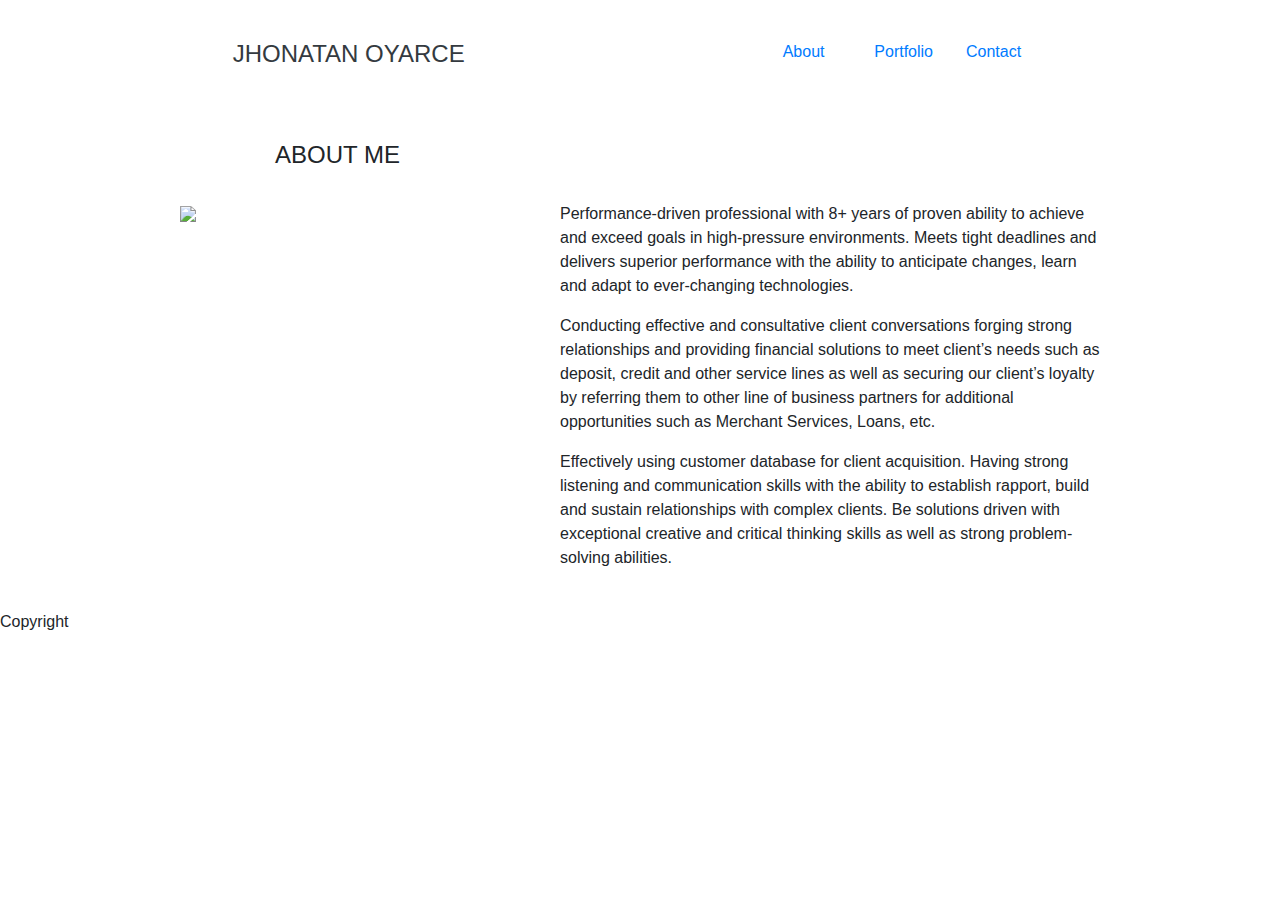
==== index.html @ 0747c2e8 "ok" ====
<!DOCTYPE html>
<html lang="english">    
<link rel="stylesheet" href="https://stackpath.bootstrapcdn.com/bootstrap/4.3.1/css/bootstrap.min.css" integrity="sha384-ggOyR0iXCbMQv3Xipma34MD+dH/1fQ784/j6cY/iJTQUOhcWr7x9JvoRxT2MZw1T" crossorigin="anonymous">
<link rel="stylesheet" type="text/css" href="C:\Users\c4424\Desktop\Bootstrap-Portfolio\style.css">

<title>PORTFOLIO</title> 

<br>
<body>

<div class="container">

    <ul class="page-header">
      
      <div class="row">  

        <div class="col-md-1">
          <div class="p-3 mb-2 bg-white text-dark"></div>
        </div>

        <div class="col-md-6">
          <div class="p-3 mb-2 bg-white text-dark"><h4>JHONATAN OYARCE</h4></div>
        </div>

        <div class="col-md-1">
            <div class="p-3 mb-2 bg-white text-dark"><a href="index.html">About</a></div>
        </div>

        <div class="col-md-1">
            <div class="p-3 mb-2 bg-white text-dark"><a href="portfolio.html">Portfolio</a></div>
        </div>

        <div class="col-md-1">
            <div class="p-3 mb-2 bg-white text-dark"><a href="Contact.html">Contact</a></div>
        </div>
        
        <div class="col-md-2"></div>

      </div>
      
    </ul>
    <br>
  
    <div class="row">
      <div class="col-md-2"></div>
      <div class="col-md-3"><h4>ABOUT ME</h4></div>   
    </div>
    <br>
    

    <div class="row">

      <div class="col-md-1"></div>

      <div class="col-md-4">
        <p><img src="C:\Users\c4424\Desktop\Bootstrap-Portfolio\Profile picture.jpg";></img>
      </div>

      <div class="col-md-6">
        <p>Performance-driven professional with 8+ years of proven ability to achieve and exceed goals in high-pressure environments. Meets tight deadlines and delivers superior performance with the ability to anticipate changes, learn and adapt to ever-changing technologies.</p>    
        <p>Conducting effective and consultative client conversations forging strong relationships and providing financial solutions to meet client’s needs such as deposit, credit and other service lines as well as securing our client’s loyalty by referring them to other line of business partners for additional opportunities such as Merchant Services, Loans, etc.</p>
        <p>Effectively using customer database for client acquisition. Having strong listening and communication skills with the ability to establish rapport, build and sustain relationships with complex clients. Be solutions driven with exceptional creative and critical thinking skills as well as strong problem-solving abilities.</p>
      </div>

      <div class="col-md-1"></div>
            
    </div>  
    <br>
</div>
</body>

  <footer>
      Copyright
  </footer>
    


</html>
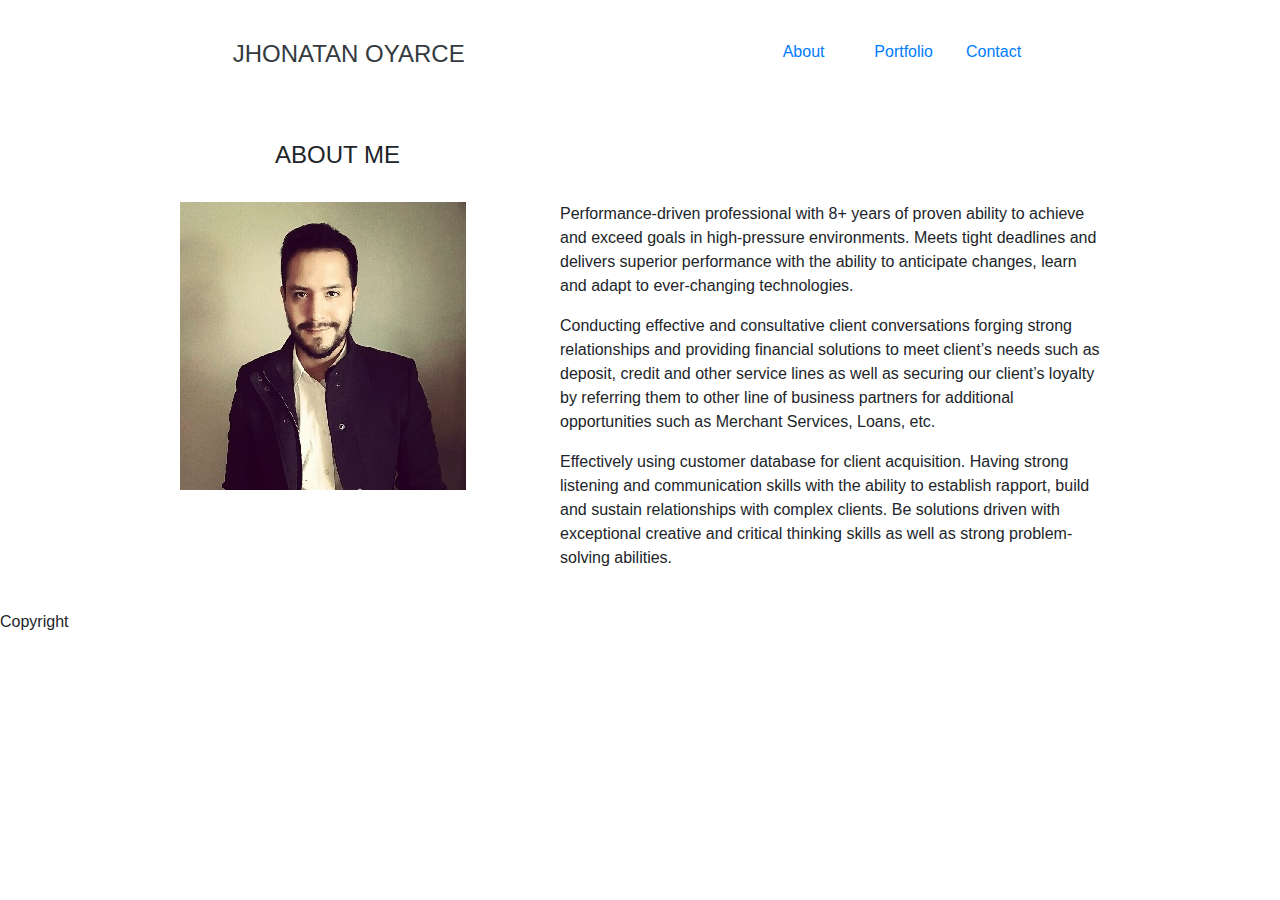
==== commit f29e44a3: "updates on portfolio" ====
--- a/index.html
+++ b/index.html
@@ -53,7 +53,7 @@
       <div class="col-md-1"></div>
 
       <div class="col-md-4">
-        <p><img src="C:\Users\c4424\Desktop\Bootstrap-Portfolio\Profile picture.jpg";></img>
+        <p><img src="Profile picture.jpg";></img>
       </div>
 
       <div class="col-md-6">
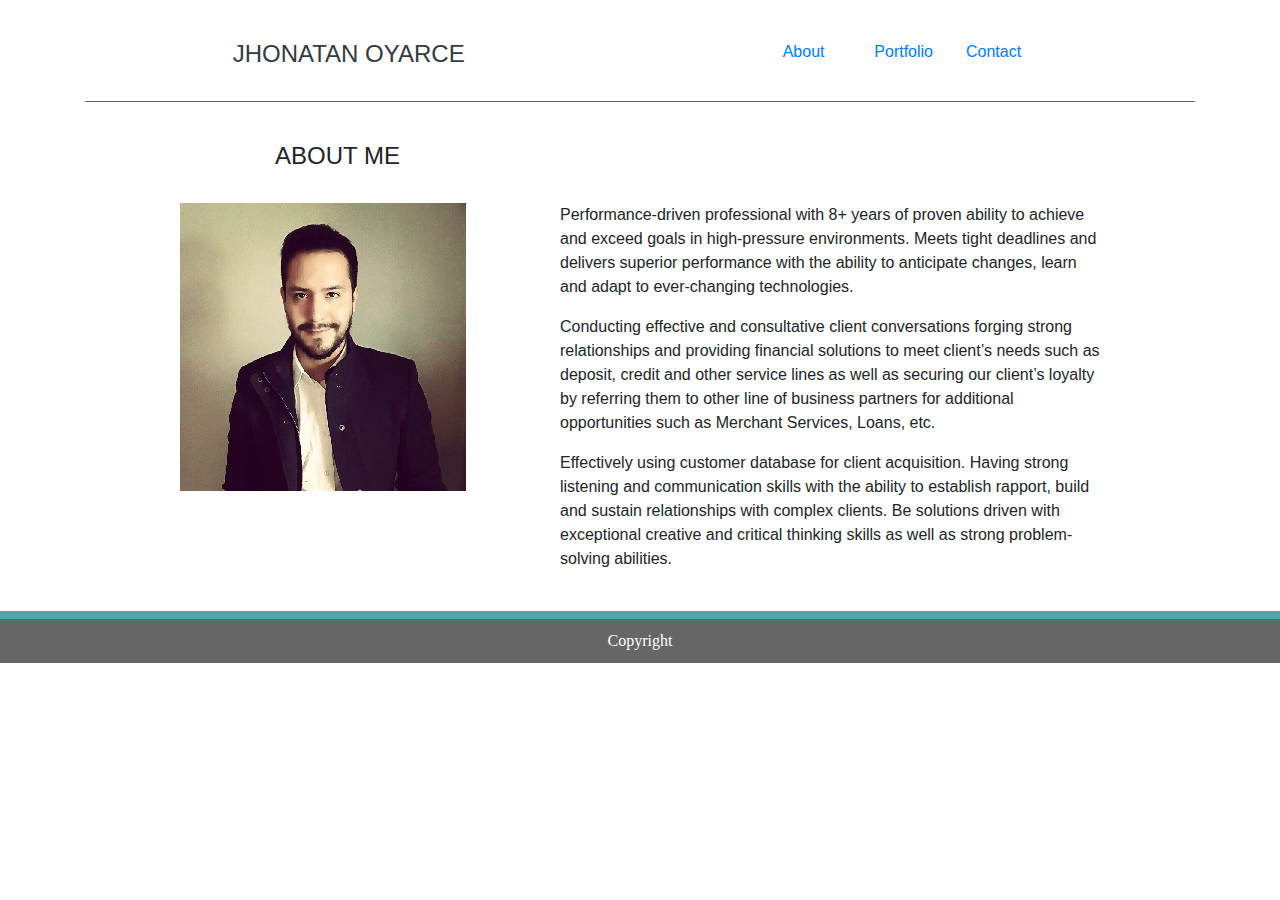
==== commit 6a1aa72f: "updated portfolio" ====
--- a/index.html
+++ b/index.html
@@ -1,7 +1,7 @@
 <!DOCTYPE html>
 <html lang="english">    
 <link rel="stylesheet" href="https://stackpath.bootstrapcdn.com/bootstrap/4.3.1/css/bootstrap.min.css" integrity="sha384-ggOyR0iXCbMQv3Xipma34MD+dH/1fQ784/j6cY/iJTQUOhcWr7x9JvoRxT2MZw1T" crossorigin="anonymous">
-<link rel="stylesheet" type="text/css" href="C:\Users\c4424\Desktop\Bootstrap-Portfolio\style.css">
+<link rel="stylesheet" type="text/css" href="./style.css">
 
 <title>PORTFOLIO</title> 
 
--- a/style.css
+++ b/style.css
@@ -0,0 +1,19 @@
+.body {
+    background-color: #777575;  
+}
+   
+.page-header {
+    background-color: white;
+    border-bottom: 1px solid #666666;
+}
+
+footer {
+    float: right;
+    color: white;
+    width: 100%;
+    border-top: 8px solid #4aaaa5;
+    background-color: #666666;
+    font-family: "Times New Roman";
+    text-align: center;
+    padding: 10px 40px;
+}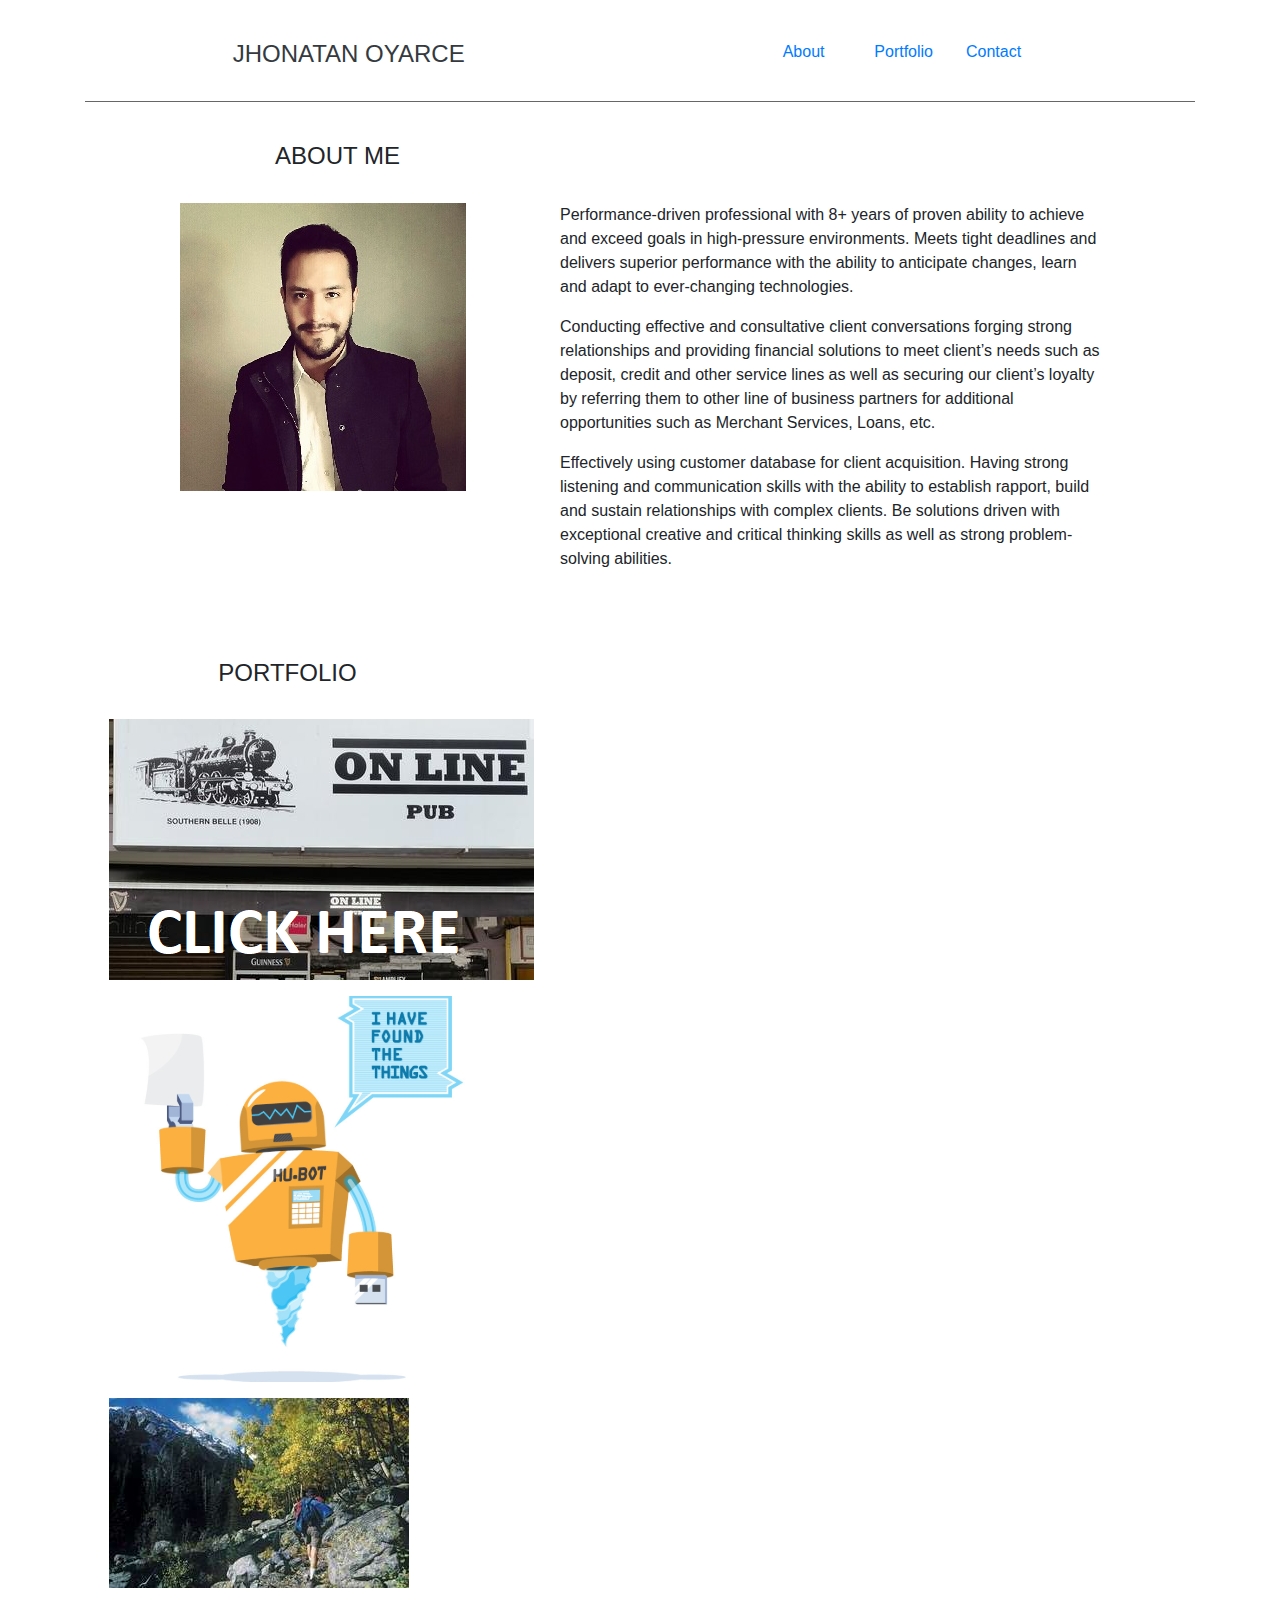
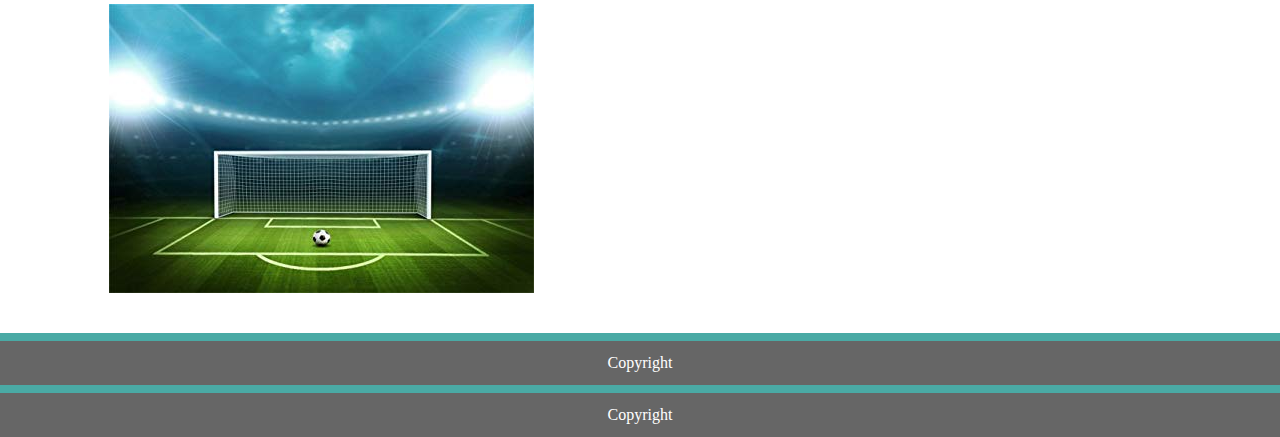
==== commit bc423f11: "updated" ====
--- a/index.html
+++ b/index.html
@@ -2,6 +2,8 @@
 <html lang="english">    
 <link rel="stylesheet" href="https://stackpath.bootstrapcdn.com/bootstrap/4.3.1/css/bootstrap.min.css" integrity="sha384-ggOyR0iXCbMQv3Xipma34MD+dH/1fQ784/j6cY/iJTQUOhcWr7x9JvoRxT2MZw1T" crossorigin="anonymous">
 <link rel="stylesheet" type="text/css" href="./style.css">
+<link rel="stylesheet" href="https://stackpath.bootstrapcdn.com/bootstrap/4.3.1/css/bootstrap.min.css" integrity="sha384-ggOyR0iXCbMQv3Xipma34MD+dH/1fQ784/j6cY/iJTQUOhcWr7x9JvoRxT2MZw1T" crossorigin="anonymous">
+<link rel="stylesheet" type="text/css" href="C:\Users\c4424\Desktop\Bootstrap-Portfolio\style.css">
 
 <title>PORTFOLIO</title> 
 
@@ -27,11 +29,11 @@
         </div>
 
         <div class="col-md-1">
-            <div class="p-3 mb-2 bg-white text-dark"><a href="portfolio.html">Portfolio</a></div>
+            <div class="p-3 mb-2 bg-white text-dark"><a href="portfolio.html">Portfolio</a></div> 
         </div>
 
         <div class="col-md-1">
-            <div class="p-3 mb-2 bg-white text-dark"><a href="Contact.html">Contact</a></div>
+            <div class="p-3 mb-2 bg-white text-dark"><a href="contact.html">Contact</a></div>
         </div>
         
         <div class="col-md-2"></div>
@@ -53,7 +55,7 @@
       <div class="col-md-1"></div>
 
       <div class="col-md-4">
-        <p><img src="Profile picture.jpg";></img>
+        <p><img src="Profilepicture.jpg";></img>
       </div>
 
       <div class="col-md-6">
@@ -69,6 +71,59 @@
 </div>
 </body>
 
+<!DOCTYPE html>
+<html lang="english">    
+
+
+<title>PORTFOLIO</title> 
+
+<br>
+<body>
+
+    <br>
+  
+    <div class="row">
+      <div class="col-md-2"></div>
+      <div class="col-md-3"><h4>PORTFOLIO</h4></div>   
+    </div>
+    <br>
+
+    <div class="row">
+        <div class="col-md-1"></div>
+        <div class="col-md-4"><p><a href = https://github.com/c4424/bamazon><img src="onlinebar.png";></img></a></div>  
+        <div class="col-md-2"></div>
+    </div>
+
+    <div class="row">
+        <div class="col-md-1"></div>
+        <div class="col-md-4"><p><a href = https://github.com/c4424/liri-node-app><img src="liribot.png";></img></a></div>  
+        <div class="col-md-2"></div>
+    </div>
+
+    <div class="row">
+        <div class="col-md-1"></div>
+        <div class="col-md-4"><p><a href = https://github.com/jdver/Project-1><img src="hiking.jpg";></img></a></div>  
+        <div class="col-md-2"></div>
+    </div>
+
+    <div class="row">
+        <div class="col-md-1"></div>
+        <div class="col-md-4"><p><a href = https://github.com/aljoker2001/Project2><img src="coach.jpg";></img></a></div>  
+        <div class="col-md-2"></div>
+    </div>
+
+</div>
+</body>
+<br>
+<footer>
+    Copyright
+</footer>
+    
+
+
+</html>
+
+
   <footer>
       Copyright
   </footer>
